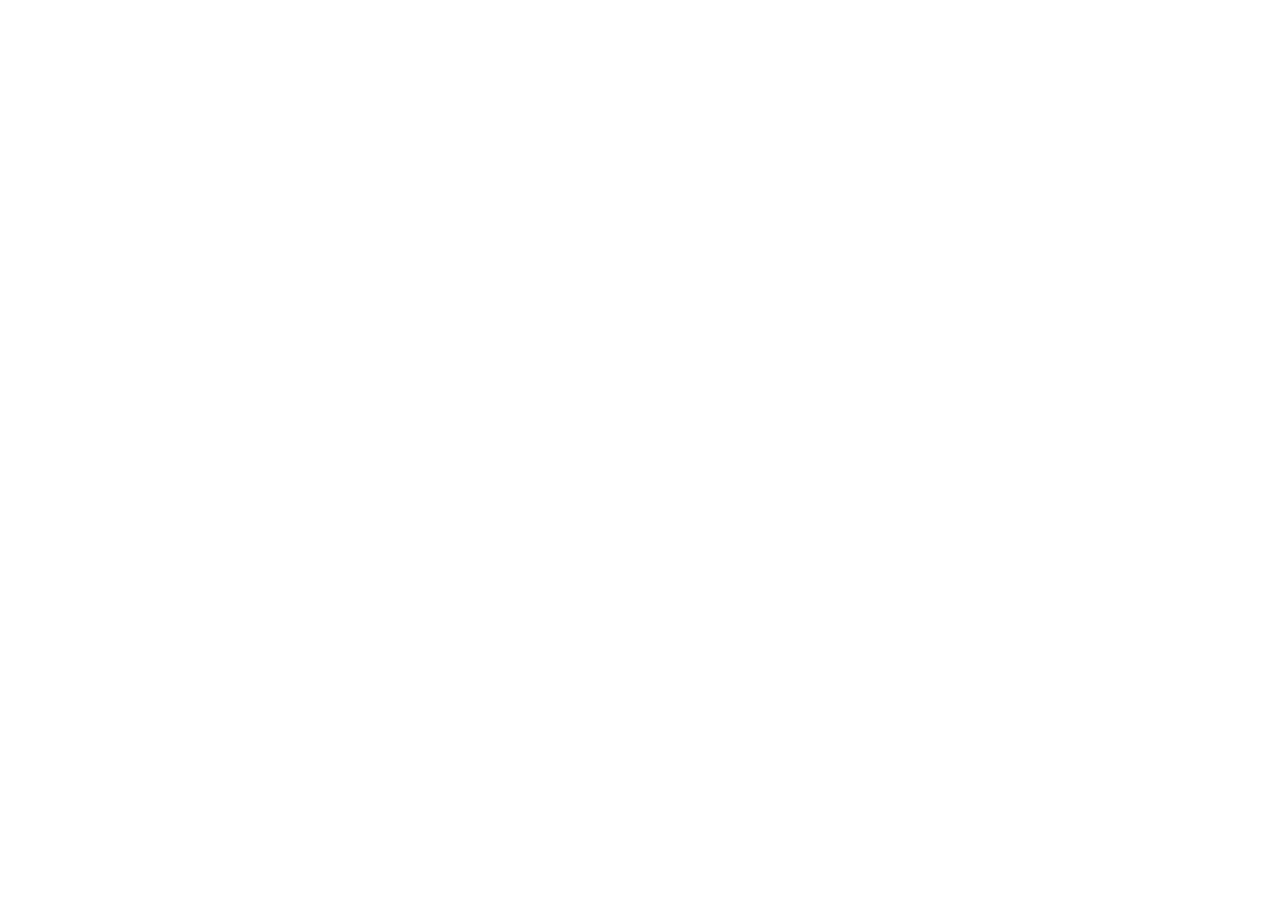
==== index.html @ 7867e174 "Auto-generated commit" ====
<!doctype html>
<html lang="en">
<head>
  <meta charset="utf-8">
  <title>AbcSaloon</title>
  <base href="/alamsalon/">
  <meta name="viewport" content="width=device-width, initial-scale=1">
  <link rel="icon" type="image/x-icon" href="favicon.ico">
<link rel="stylesheet" href="styles.6663e43b3fcdd9073d50.css"></head>
<body>
  <app-root></app-root>
<script src="runtime.7b63b9fd40098a2e8207.js" defer></script><script src="polyfills.94daefd414b8355106ab.js" defer></script><script src="scripts.2fc555259bcabb0c678d.js" defer></script><script src="main.8285ac4e8484bbb93c33.js" defer></script></body>
</html>
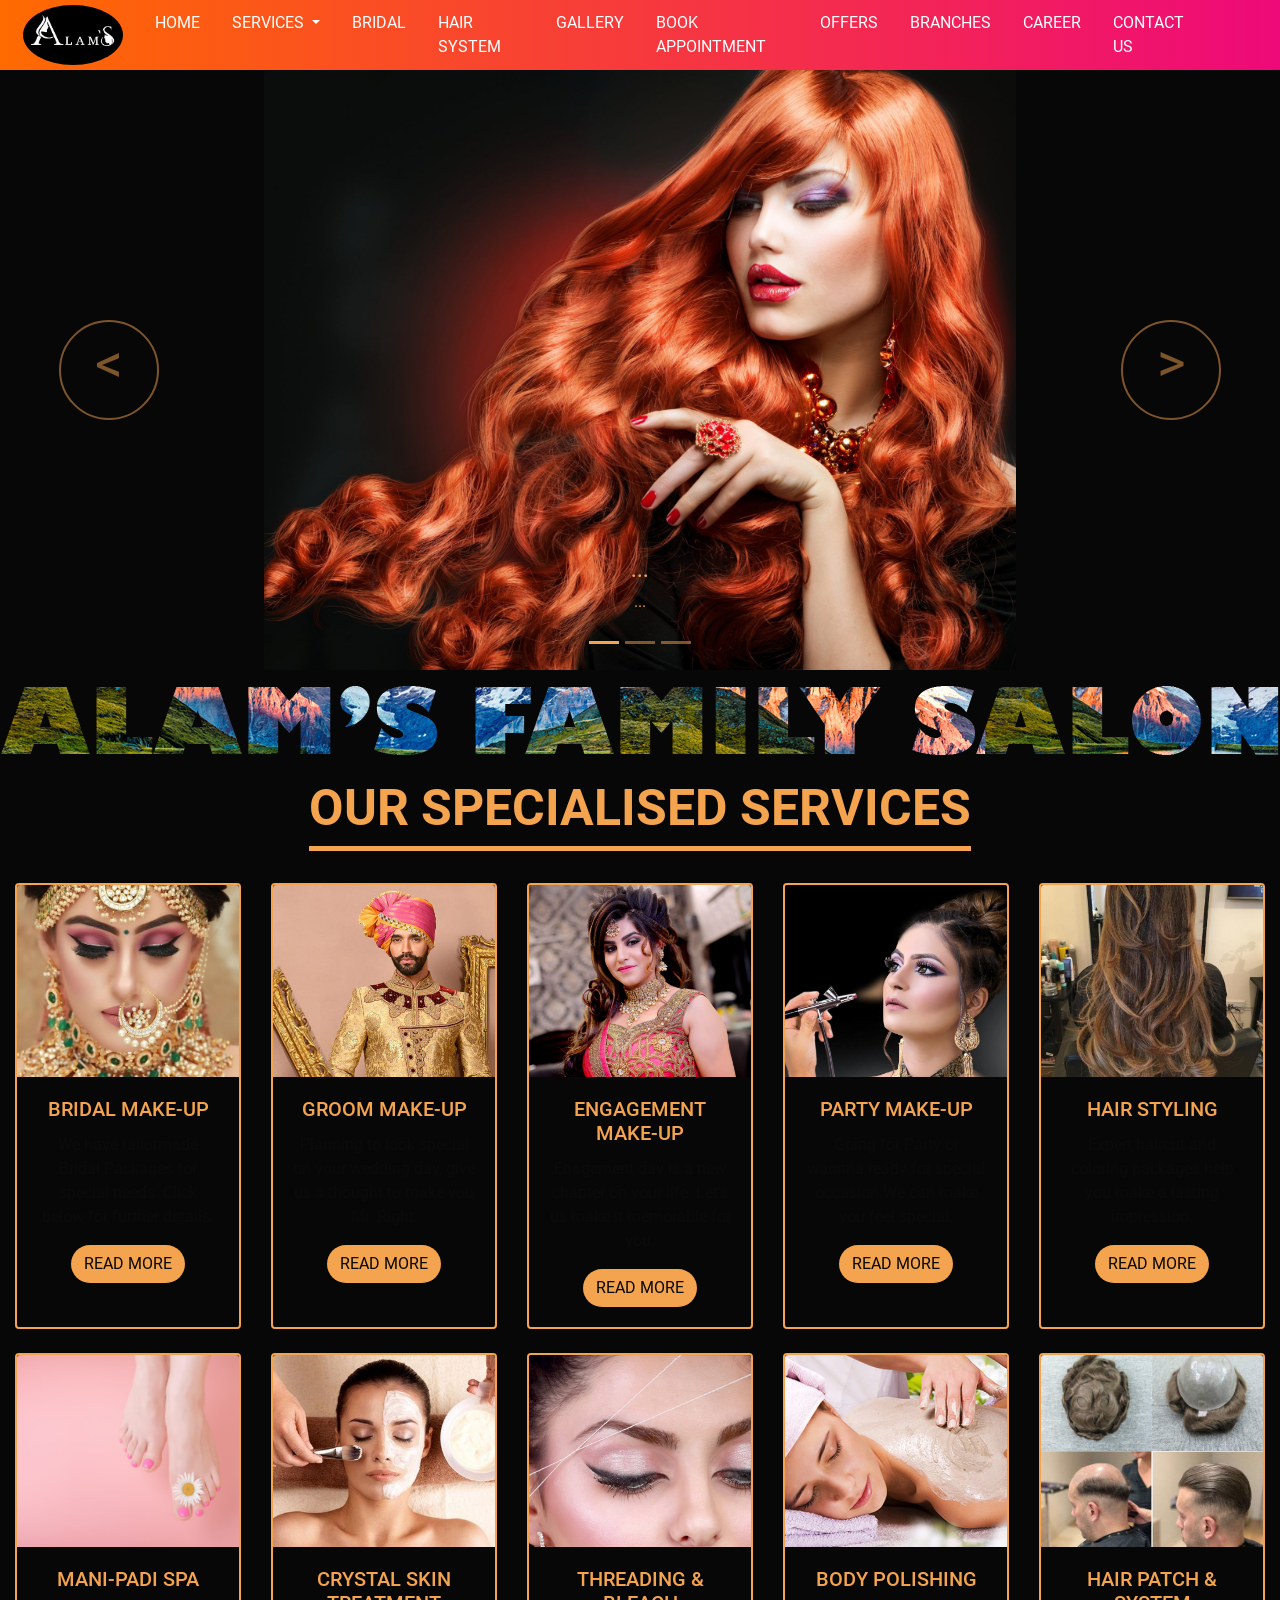
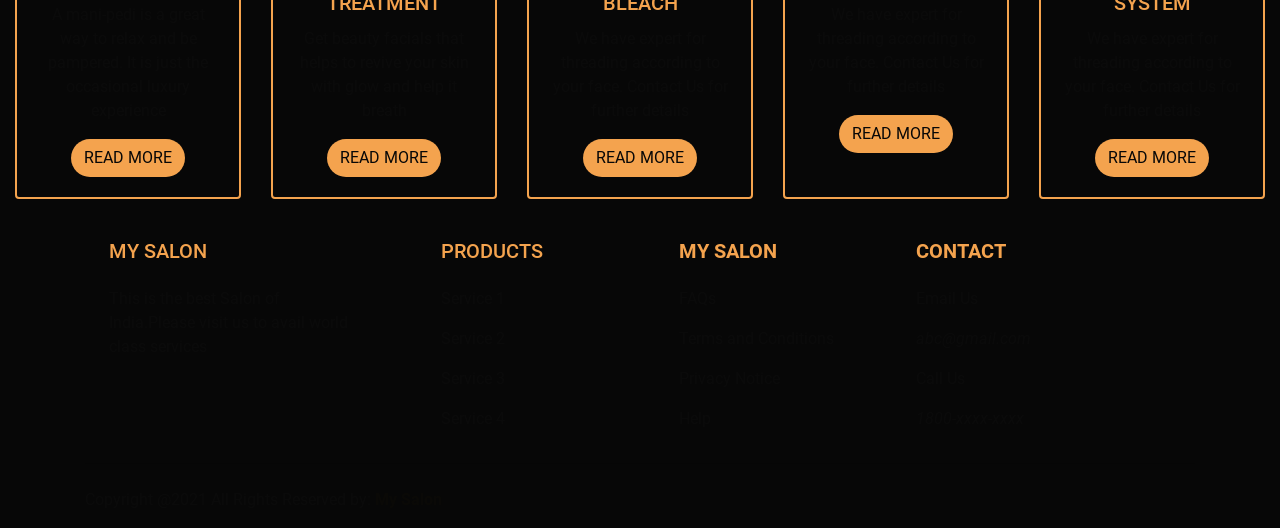
==== commit 178b165d: "Auto-generated commit" ====
--- a/index.html
+++ b/index.html
@@ -3,7 +3,7 @@
 <head>
   <meta charset="utf-8">
   <title>AbcSaloon</title>
-  <base href="/alamsalon/">
+  <base href="/">
   <meta name="viewport" content="width=device-width, initial-scale=1">
   <link rel="icon" type="image/x-icon" href="favicon.ico">
 <link rel="stylesheet" href="styles.6663e43b3fcdd9073d50.css"></head>
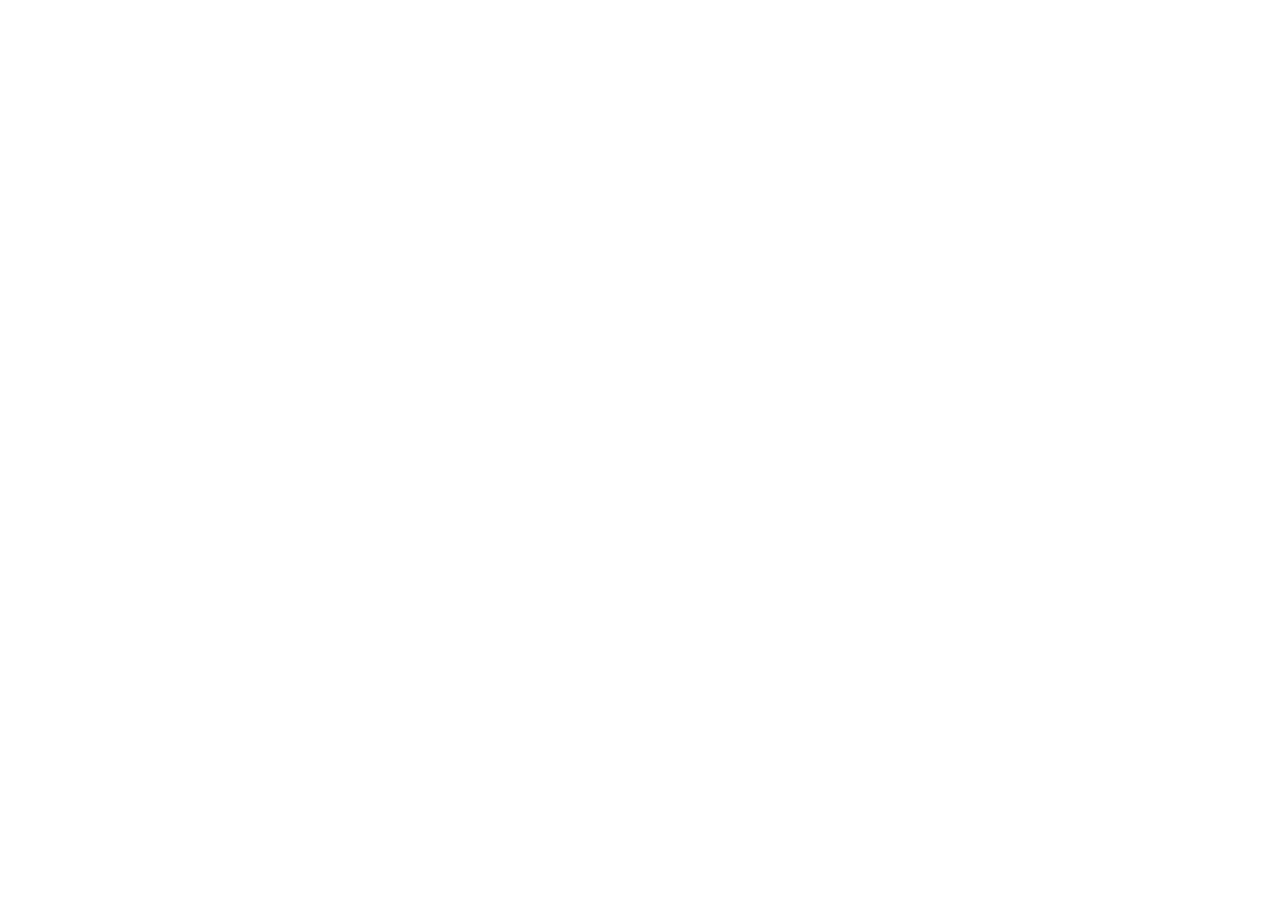
==== commit 3141d6eb: "Auto-generated commit" ====
--- a/index.html
+++ b/index.html
@@ -3,7 +3,7 @@
 <head>
   <meta charset="utf-8">
   <title>AbcSaloon</title>
-  <base href="/">
+  <base href="/alamsaloon/">
   <meta name="viewport" content="width=device-width, initial-scale=1">
   <link rel="icon" type="image/x-icon" href="favicon.ico">
 <link rel="stylesheet" href="styles.6663e43b3fcdd9073d50.css"></head>
